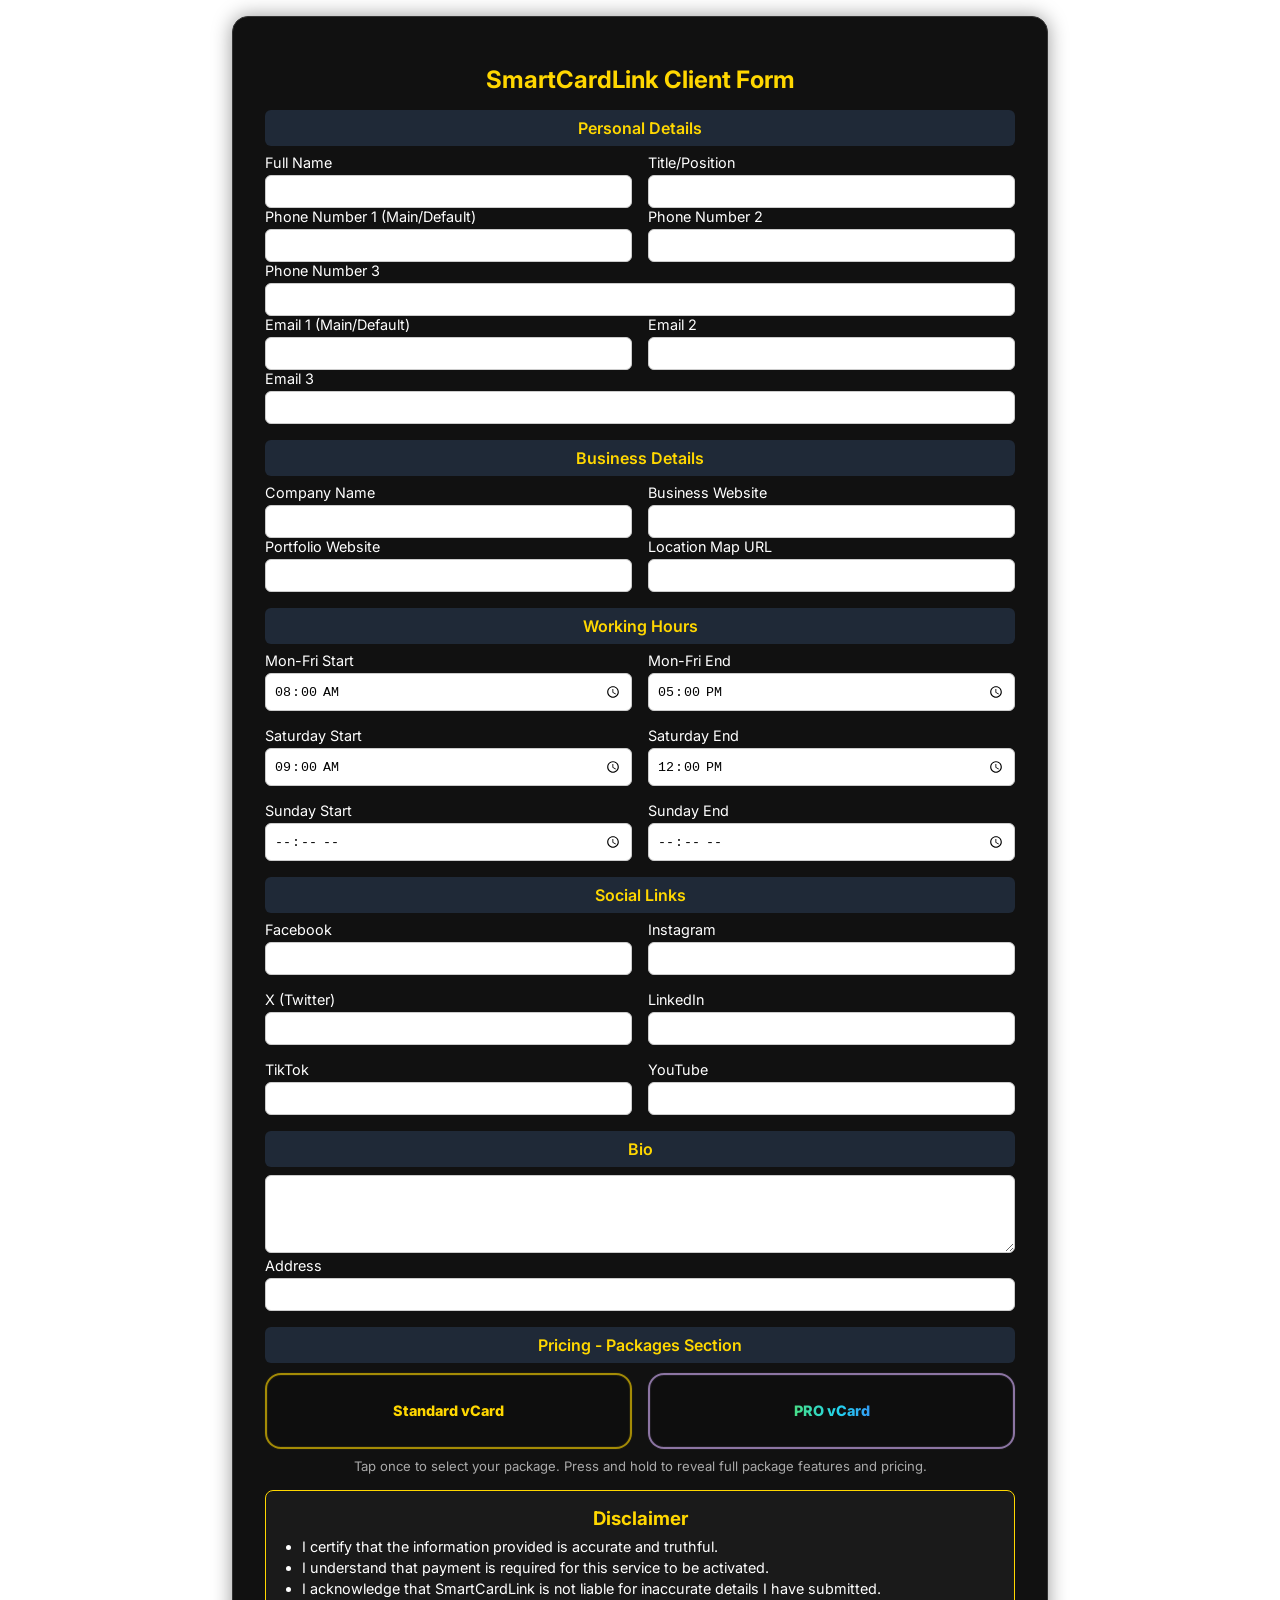
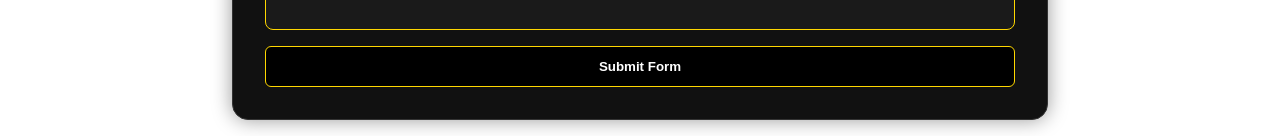
==== public/client-form.html @ e7d40e16 "Fix PRO theme modal structure in client form" ====
﻿<!DOCTYPE html>
<html lang="en">
<head>
<meta charset="UTF-8" />
<meta name="viewport" content="width=device-width, initial-scale=1.0"/>
<meta http-equiv="Cache-Control" content="no-cache, no-store, must-revalidate" />
<meta http-equiv="Pragma" content="no-cache" />
<meta http-equiv="Expires" content="0" />
<title>SmartCardLink Client Form</title>
<link href="https://fonts.googleapis.com/css2?family=Inter:wght@400;600;700;800&display=swap" rel="stylesheet">
<style>
  body {
    font-family: 'Inter', sans-serif;
    display: flex;
    justify-content: center;
    align-items: center;
    min-height: 100vh;
    margin: 0;
    padding: 1rem;
    background: none;
    position: relative;
    color: white;
  }

  #bg-video {
    position: fixed;
    right: 0;
    bottom: 0;
    min-width: 100%;
    min-height: 100%;
    z-index: -100;
    filter: brightness(0.4) saturate(1.2);
    object-fit: cover;
  }

  .form-card {
    background-color: #111;
    border-radius: 1rem;
    padding: 2rem;
    width: 100%;
    max-width: 750px;
    border: 1px solid #333;
    box-shadow: 0 0 20px rgba(0,0,0,0.4);
    overflow-y: auto;
    transition: filter 0.28s ease, transform 0.28s ease, opacity 0.28s ease;
    position: relative;
    z-index: 1;
  }

body.overlay-active .form-card {
  pointer-events: none;
  user-select: none;
  filter: blur(4px) brightness(0.7);
  transform: scale(0.985);
}

  .theme-popup-backdrop {
    position: fixed;
    inset: 0;
    background: rgba(0, 0, 0, 0.55);
    backdrop-filter: blur(3px);
    -webkit-backdrop-filter: blur(3px);
    z-index: 10000;
    display: none;
    align-items: center;
    justify-content: center;
    padding: 1rem;
  }

  .theme-popup-backdrop.show {
    display: flex;
  }

body.theme-popup-open {
  overflow: hidden;
}

.theme-selection-status {
  margin-top: 1rem;
  border: 1px solid rgba(216,180,254,0.28);
  background: linear-gradient(135deg, rgba(216,180,254,0.10), rgba(17,17,17,0.96));
  border-radius: 1rem;
  padding: 0.95rem 1rem;
  box-shadow:
    inset 0 0 0 1px rgba(255,255,255,0.02),
    0 12px 28px rgba(0,0,0,0.18);
}

.theme-selection-status[hidden] {
  display: none !important;
}

.theme-selection-status-label {
  font-size: 0.78rem;
  font-weight: 800;
  letter-spacing: 0.06em;
  text-transform: uppercase;
  color: rgba(216,180,254,0.92);
  margin-bottom: 0.4rem;
}

.theme-selection-status-value {
  display: flex;
  align-items: center;
  gap: 0.75rem;
  color: #fff;
  font-weight: 700;
  line-height: 1.4;
}

.theme-selection-status-swatch {
  width: 18px;
  height: 18px;
  border-radius: 999px;
  border: 1px solid rgba(255,255,255,0.22);
  box-shadow: 0 0 0 3px rgba(255,255,255,0.03);
  flex: 0 0 18px;
  background: #FFD700;
}

.theme-selection-edit-btn {
  margin-top: 0.8rem;
  width: 100%;
  border-radius: 999px;
  border: 1px solid rgba(216,180,254,0.24);
  background: rgba(255,255,255,0.05);
  color: #fff;
  font-weight: 800;
}

  h1.title {
    color: #FFD700;
    text-align: center;
    font-size: 1.5rem;
    font-weight: 700;
    margin-bottom: 1rem;
  }

  button {
    transition: background-color 0.3s, color 0.3s, transform 0.2s ease;
    font-weight: 600;
    padding: 0.75rem;
    border-radius: 0.375rem;
    cursor: pointer;
    background-color: black;
    color: white;
    border: 1px solid #FFD700;
    width: 100%;
    margin-top: 1rem;
  }

  button:hover {
    background-color: #FFD700;
    color: black;
  }

  button:disabled {
    opacity: 0.78;
    cursor: not-allowed;
  }

  .section-header {
    background-color: #1f2937;
    color: #FFD700;
    padding: 0.5rem;
    text-align: center;
    border-radius: 0.375rem;
    margin-top: 1rem;
    margin-bottom: 0.5rem;
    font-weight: 600;
  }

  label {
    color: white;
    font-size: 0.9rem;
    margin-bottom: 0.25rem;
    display: block;
  }

  input, textarea {
    width: 100%;
    padding: 0.5rem;
    border-radius: 0.375rem;
    border: 1px solid #ccc;
    resize: vertical;
    box-sizing: border-box;
    background-color: white;
    color: black;
  }

  .grid-2col {
    display: grid;
    grid-template-columns: 1fr 1fr;
    gap: 1rem;
  }

  .payment-info, .disclaimer {
    margin-top: 1rem;
    padding: 1rem;
    border: 1px solid #FFD700;
    border-radius: 0.5rem;
    background-color: #1a1a1a;
    text-align: center;
  }

  .payment-info p {
    margin: 0.25rem 0;
    color: #f0f0f0;
    font-size: 0.9rem;
  }

  .disclaimer h3 {
    margin: 0;
    color: #FFD700;
  }

  .disclaimer ul {
    list-style-type: disc;
    padding-left: 20px;
    text-align: left;
    margin-top: 0.5rem;
  }

  .disclaimer li {
    margin-bottom: 0.25rem;
    font-size: 0.9rem;
  }
  .pricing-grid {
    display: grid;
    grid-template-columns: 1fr 1fr;
    gap: 1rem;
    margin-top: 0.65rem;
  }

.pricing-option {
    position: relative;
    border-radius: 1rem;
    border: 2px solid rgba(255,255,255,0.22);
    background: rgba(15,15,15,0.84);
    padding: 0.62rem 0.9rem;
    cursor: pointer;
    user-select: none;
    -webkit-user-select: none;
    -moz-user-select: none;
    -ms-user-select: none;
    -webkit-touch-callout: none;
    -webkit-tap-highlight-color: transparent;
    overflow: hidden;
    min-height: 52px;
    transition:
      border-color 0.28s ease,
      background 0.28s ease,
      transform 0.22s ease,
      box-shadow 0.35s ease;
    display: flex;
    flex-direction: column;
    justify-content: center;
    isolation: isolate;
    touch-action: manipulation;
}

.pricing-option,
.pricing-option * {
    user-select: none;
    -webkit-user-select: none;
    -webkit-touch-callout: none;
}

  .pricing-option:hover {
    transform: translateY(-1px);
  }

  .pricing-option.standard-option {
    border-color: rgba(255,215,0,0.62);
    box-shadow:
      inset 0 0 0 1px rgba(255,215,0,0.08),
      0 0 0 1px rgba(255,215,0,0.04);
  }

  .pricing-option.pro-option {
    border-color: rgba(216,180,254,0.62);
    box-shadow:
      inset 0 0 0 1px rgba(216,180,254,0.08),
      0 0 0 1px rgba(216,180,254,0.04);
  }

  .pricing-option::before {
    content: "";
    position: absolute;
    inset: -1px;
    border-radius: inherit;
    pointer-events: none;
    z-index: 1;
    opacity: 0.9;
    transform: scale(1);
  }

  .pricing-option.standard-option::before {
    box-shadow:
      0 0 0 1px rgba(255,215,0,0.18),
      0 0 8px rgba(255,215,0,0.10),
      0 0 16px rgba(255,215,0,0.05);
    animation: borderBreathGold 3.6s ease-in-out infinite;
  }

  .pricing-option.pro-option::before {
    box-shadow:
      0 0 0 1px rgba(216,180,254,0.18),
      0 0 8px rgba(216,180,254,0.10),
      0 0 16px rgba(216,180,254,0.05);
    animation: borderBreathPurple 3.6s ease-in-out infinite;
  }

  .pricing-option::after {
    content: none;
  }

  .pricing-option.selected {
    background: rgba(255,215,0,0.08);
  }

  .pricing-option.selected.standard-option {
    border-color: #FFD700;
    box-shadow:
      inset 0 0 0 1px rgba(255,215,0,0.12),
      0 0 0 1px rgba(255,215,0,0.12);
  }

  .pricing-option.selected.standard-option::before {
    box-shadow:
      0 0 0 1px rgba(255,215,0,0.30),
      0 0 12px rgba(255,215,0,0.16),
      0 0 22px rgba(255,215,0,0.10);
    animation: borderBreathGoldSelected 3s ease-in-out infinite;
  }

  .pricing-option.selected.pro-option {
    border-color: #d8b4fe;
    background: rgba(192,132,252,0.08);
    box-shadow:
      inset 0 0 0 1px rgba(216,180,254,0.12),
      0 0 0 1px rgba(216,180,254,0.12);
  }

  .pricing-option.selected.pro-option::before {
    box-shadow:
      0 0 0 1px rgba(216,180,254,0.30),
      0 0 12px rgba(216,180,254,0.16),
      0 0 22px rgba(216,180,254,0.10);
    animation: borderBreathPurpleSelected 3s ease-in-out infinite;
  }

  .pricing-option.selected::after {
    content: "Selected";
    position: absolute;
    top: 7px;
    right: 12px;
    font-size: 0.64rem;
    font-weight: 800;
    letter-spacing: 0.05em;
    text-transform: uppercase;
    color: #FFD700;
    background: none;
    box-shadow: none;
    transform: none;
    animation: none;
    transition: none;
    z-index: 3;
    pointer-events: none;
  }

  .pricing-option.selected.pro-option::after {
    content: "Selected";
    position: absolute;
    top: 7px;
    right: 12px;
    font-size: 0.64rem;
    font-weight: 800;
    letter-spacing: 0.05em;
    text-transform: uppercase;
    color: #d8b4fe;
    background: none;
    box-shadow: none;
    transform: none;
    animation: none;
    transition: none;
    z-index: 3;
    pointer-events: none;
  }

  .pricing-option-title {
    font-size: 0.9rem;
    font-weight: 800;
    text-align: center;
    line-height: 1.15;
    margin: 0;
    position: relative;
    z-index: 2;
  }

  .pricing-option.standard-option .pricing-option-title {
    color: #FFD700;
  }

  .pricing-option.pro-option .pricing-option-title {
    background: linear-gradient(
      90deg,
      #ff4d4d 0%,
      #ff8a00 12%,
      #ffd400 24%,
      #4ade80 38%,
      #22d3ee 52%,
      #3b82f6 66%,
      #8b5cf6 80%,
      #ec4899 100%
    );
    -webkit-background-clip: text;
    background-clip: text;
    color: transparent;
    position: relative;
    z-index: 2;
  }

.pricing-option.expanded {
  min-height: unset;
  height: auto;
}

.pricing-option-details {
  max-height: 0;
  overflow: hidden;
  opacity: 0;
  transition: max-height 0.28s ease, opacity 0.22s ease, margin-top 0.22s ease;
  margin-top: 0;
  text-align: left;
  position: relative;
  z-index: 2;
}

.pricing-option.expanded .pricing-option-details {
  max-height: 520px;
  opacity: 1;
  margin-top: 0.72rem;
}

  .pricing-option-details ul {
    margin: 0 0 0.72rem;
    padding-left: 1.1rem;
  }

  .pricing-option-details li {
    margin-bottom: 0.32rem;
    font-size: 0.84rem;
    color: rgba(255,255,255,0.92);
  }

  .pricing-price {
    display: inline-block;
    padding: 0.4rem 0.72rem;
    border-radius: 999px;
    border: 1px solid rgba(255,255,255,0.12);
    background: rgba(255,255,255,0.08);
    font-weight: 800;
    color: #FFD700;
    font-size: 0.86rem;
  }

  .pricing-note {
    margin-top: 0.55rem;
    font-size: 0.82rem;
    color: rgba(255,255,255,0.64);
    text-align: center;
  }

.theme-config-wrap {
    width: min(680px, calc(100vw - 2rem));
    max-height: min(82vh, 700px);
    overflow-y: auto;
    display: none;
    border: 1px solid rgba(216,180,254,0.32);
    background: #121212;
    border-radius: 1rem;
    padding: 1rem;
    box-shadow:
      0 22px 60px rgba(0,0,0,0.45),
      inset 0 0 0 1px rgba(255,255,255,0.03);
    position: relative;
    z-index: 10001;
}

.theme-config-wrap.show {
    display: block;
}

.theme-popup-actions {
    display: flex;
    justify-content: center;
    gap: 0.75rem;
    margin-top: 1rem;
    flex-wrap: wrap;
}

.theme-popup-btn {
    width: auto;
    min-width: 190px;
    margin-top: 0;
    padding: 0.82rem 1rem;
    border-radius: 999px;
    font-weight: 800;
}

.theme-popup-btn.secondary {
    background: rgba(255,255,255,0.08);
    color: #fff;
    border: 1px solid rgba(255,255,255,0.18);
}

.theme-popup-btn.confirm-ready {
    background: linear-gradient(135deg, #c084fc, #d8b4fe);
    color: #111;
    border: 1px solid rgba(255,255,255,0.18);
}

  .theme-config-title {
    margin: 0 0 0.3rem;
    font-size: 1rem;
    font-weight: 800;
    color: #d8b4fe;
    text-align: center;
  }

  .theme-config-subtext {
    margin: 0 0 0.9rem;
    font-size: 0.84rem;
    line-height: 1.5;
    color: rgba(255,255,255,0.74);
    text-align: center;
  }

  .theme-grid {
    display: grid;
    grid-template-columns: 1.15fr 0.85fr;
    gap: 1rem;
    align-items: end;
  }

  .theme-input-stack {
    display: grid;
    gap: 0.8rem;
  }

  .theme-field label {
    margin-bottom: 0.35rem;
    font-size: 0.86rem;
    font-weight: 600;
    color: #ffffff;
  }

  .theme-field select,
  .theme-field input[type="text"],
  .theme-field input[type="color"] {
    width: 100%;
    box-sizing: border-box;
  }

  .theme-field select,
  .theme-field input[type="text"] {
    background: #fff;
    color: #000;
    border: 1px solid #ccc;
    border-radius: 0.45rem;
    padding: 0.65rem 0.75rem;
    font-size: 0.95rem;
  }

  .theme-color-row {
    display: grid;
    grid-template-columns: 110px 1fr;
    gap: 0.8rem;
    align-items: end;
  }

  .theme-field input[type="color"] {
    height: 48px;
    padding: 0.2rem;
    border-radius: 0.55rem;
    border: 1px solid rgba(255,255,255,0.18);
    background: #111;
    cursor: pointer;
  }

  .theme-preview-card {
    border: 1px solid rgba(255,255,255,0.12);
    border-radius: 0.9rem;
    background: rgba(255,255,255,0.05);
    padding: 0.9rem;
    min-height: 100%;
  }

  .theme-preview-label {
    font-size: 0.8rem;
    font-weight: 700;
    letter-spacing: 0.04em;
    text-transform: uppercase;
    color: rgba(255,255,255,0.68);
    margin-bottom: 0.55rem;
  }

  .theme-preview-swatch {
    width: 100%;
    height: 78px;
    border-radius: 0.8rem;
    border: 1px solid rgba(255,255,255,0.18);
    box-shadow:
      inset 0 0 0 1px rgba(255,255,255,0.04),
      0 10px 18px rgba(0,0,0,0.16);
    background: #FFD700;
  }

  .theme-preview-name {
    margin-top: 0.7rem;
    font-size: 0.95rem;
    font-weight: 800;
    color: #fff;
  }

  .theme-preview-hex {
    margin-top: 0.18rem;
    font-size: 0.84rem;
    color: rgba(255,255,255,0.72);
    font-weight: 600;
    letter-spacing: 0.03em;
  }

@media (max-width: 768px) {
    .grid-2col,
    .pricing-grid,
    .theme-grid,
    .theme-color-row {
      grid-template-columns: 1fr;
    }

    .theme-config-wrap {
      width: min(680px, calc(100vw - 1rem));
      max-height: min(84vh, 680px);
      padding: 1rem 0.95rem 1.05rem;
    }

    .theme-preview-card {
      min-height: auto;
    }

    .theme-popup-actions {
      flex-direction: column;
      align-items: stretch;
    }

    .theme-popup-btn {
      width: 100%;
      min-width: 0;
    }
}

  .form-message {
    text-align: center;
    padding: 1rem;
    margin-top: 1rem;
    border-radius: 0.5rem;
    font-weight: bold;
    display: none;
  }

  .form-message.success {
    background-color: #d1e7dd;
    color: #0f5132;
    display: block;
  }

  .form-message.error {
    background-color: #f8d7da;
    color: #842029;
    display: block;
  }

  .form-message.info {
    background-color: #cff4fc;
    color: #055160;
    display: block;
  }

  .submission-overlay {
    position: fixed;
    inset: 0;
    display: none;
    align-items: center;
    justify-content: center;
    padding: 1.2rem;
    background: rgba(0,0,0,0.14);
    z-index: 99999;
    pointer-events: none;
  }

  .submission-overlay.show {
    display: flex;
  }

  .submission-status-card {
    width: 100%;
    max-width: 540px;
    border-radius: 1.2rem;
    padding: 1.35rem 1.2rem;
    color: white;
    text-align: center;
    border: 1px solid rgba(255,255,255,0.12);
    box-shadow: 0 18px 40px rgba(0,0,0,0.26);
    background: rgba(15,15,15,0.82);
    transition: opacity 0.5s ease, transform 0.5s ease, background 0.35s ease, border-color 0.35s ease;
    opacity: 0;
    transform: translateY(16px) scale(0.985);
    pointer-events: auto;
    backdrop-filter: blur(12px);
  }

  .submission-overlay.show .submission-status-card {
    opacity: 1;
    transform: translateY(0) scale(1);
  }

  .submission-status-card.slide-out-down {
    opacity: 0;
    transform: translateY(26px) scale(0.985);
  }

  .submission-status-card.slide-in-up {
    opacity: 0;
    transform: translateY(-26px) scale(0.985);
  }

  .submission-status-card.success-state {
    background: linear-gradient(135deg, rgba(16,185,129,0.22), rgba(10,25,19,0.92));
    border-color: rgba(52,211,153,0.34);
  }

  .submission-status-card.processing-state {
    background: linear-gradient(135deg, rgba(249,115,22,0.22), rgba(35,18,9,0.92));
    border-color: rgba(251,146,60,0.34);
  }

  .submission-status-card.choice-state {
    background: linear-gradient(135deg, rgba(255,215,0,0.14), rgba(15,15,15,0.92));
    border-color: rgba(255,215,0,0.30);
  }

  .submission-emoji {
    font-size: 2.7rem;
    line-height: 1;
    margin-bottom: 0.55rem;
  }

  .submission-title {
    font-size: 1.35rem;
    font-weight: 800;
    margin: 0 0 0.45rem;
    letter-spacing: -0.02em;
  }

  .submission-id {
    display: inline-block;
    margin: 0.3rem 0 0.7rem;
    padding: 0.5rem 0.85rem;
    border-radius: 999px;
    background: rgba(255,255,255,0.10);
    border: 1px solid rgba(255,255,255,0.12);
    font-size: 0.9rem;
    font-weight: 700;
    word-break: break-all;
  }

  .submission-text {
    margin: 0;
    font-size: 0.96rem;
    line-height: 1.55;
    color: rgba(255,255,255,0.92);
  }

  .submission-copy-guide {
    margin: 0.75rem 0 0;
    font-size: 0.9rem;
    line-height: 1.5;
    color: rgba(255,255,255,0.82);
  }

    .payment-summary-card {
    margin-top: 1rem;
    padding: 0.95rem 1rem;
    border-radius: 0.9rem;
    border: 1px solid rgba(255,255,255,0.12);
    background: rgba(255,255,255,0.06);
    text-align: left;
  }

  .payment-summary-row {
    display: flex;
    justify-content: space-between;
    align-items: center;
    gap: 1rem;
    padding: 0.42rem 0;
    border-bottom: 1px solid rgba(255,255,255,0.08);
  }

  .payment-summary-row:last-child {
    border-bottom: none;
  }

  .payment-summary-label {
    font-size: 0.9rem;
    color: rgba(255,255,255,0.72);
    font-weight: 600;
  }

  .payment-summary-value {
    font-size: 0.95rem;
    color: #fff;
    font-weight: 800;
    text-align: right;
    word-break: break-word;
  }

  .payment-summary-copy-btn {
    appearance: none;
    border: 1px solid rgba(255,215,0,0.30);
    background: linear-gradient(135deg, rgba(255,215,0,0.16), rgba(255,255,255,0.08));
    color: #ffffff;
    font-size: 0.95rem;
    font-weight: 800;
    text-align: center;
    border-radius: 999px;
    padding: 0.5rem 0.95rem;
    cursor: pointer;
    width: auto;
    min-width: 138px;
    margin: 0;
    line-height: 1.1;
    white-space: nowrap;
    transition:
      transform 0.16s ease,
      background 0.22s ease,
      border-color 0.22s ease,
      box-shadow 0.22s ease,
      color 0.22s ease;
    box-shadow:
      0 8px 18px rgba(0,0,0,0.18),
      inset 0 0 0 1px rgba(255,255,255,0.04);
  }

  .payment-summary-copy-btn:hover {
    background: rgba(255,255,255,0.15);
    border-color: rgba(255,255,255,0.24);
    color: #FFD700;
    transform: translateY(-1px);
  }

  .payment-summary-copy-btn:active {
    transform: translateY(1px) scale(0.985);
    background: #000;
    border-color: #000;
    color: #fff;
  }

  .payment-summary-copy-btn.amount-btn:hover {
    color: #FFD700;
  }

  .payment-summary-copy-btn.mpesa-btn:hover {
    color: #86efac;
  }

  .submission-spinner {
    width: 38px;
    height: 38px;
    margin: 0 auto 0.75rem;
    border-radius: 50%;
    border: 3px solid rgba(255,255,255,0.18);
    border-top-color: rgba(255,255,255,0.95);
    animation: submissionSpin 0.85s linear infinite;
  }

  .submission-actions {
    display: none;
    gap: 0.9rem;
    justify-content: center;
    margin-top: 1rem;
    flex-wrap: wrap;
  }

  .submission-actions.show {
    display: flex;
  }

    .copy-toast {
    display: none;
    margin-top: 0.85rem;
    padding: 0.78rem 0.95rem;
    border-radius: 0.85rem;
    text-align: center;
    font-size: 0.9rem;
    font-weight: 700;
    letter-spacing: 0.01em;
    border: 1px solid rgba(255,255,255,0.12);
    background: rgba(255,255,255,0.08);
    color: #ffffff;
    opacity: 0;
    transform: translateY(8px);
    transition: opacity 0.22s ease, transform 0.22s ease;
  }

  .copy-toast.show {
    display: block;
    opacity: 1;
    transform: translateY(0);
  }

  .copy-toast.success {
    background: linear-gradient(135deg, rgba(16,185,129,0.18), rgba(17,24,39,0.92));
    border-color: rgba(52,211,153,0.34);
    color: #ecfdf5;
  }

  .copy-toast.info {
    background: linear-gradient(135deg, rgba(59,130,246,0.18), rgba(17,24,39,0.92));
    border-color: rgba(96,165,250,0.34);
    color: #eff6ff;
  }

  .copy-toast.error {
    background: linear-gradient(135deg, rgba(239,68,68,0.18), rgba(17,24,39,0.92));
    border-color: rgba(248,113,113,0.34);
    color: #fef2f2;
  }

  .submission-action-btn {
    min-width: 180px;
    padding: 0.82rem 1rem;
    border-radius: 0.95rem;
    border: 1px solid rgba(255,255,255,0.14);
    background: rgba(255,255,255,0.08);
    color: white;
    font-weight: 700;
    cursor: pointer;
    transition:
      transform 0.14s ease,
      background 0.22s ease,
      border-color 0.22s ease,
      box-shadow 0.22s ease,
      color 0.22s ease;
    box-shadow:
      0 8px 18px rgba(0,0,0,0.18),
      inset 0 0 0 1px rgba(255,255,255,0.03);
    display: inline-flex;
    align-items: center;
    justify-content: center;
  }

  .submission-action-btn:hover {
    transform: translateY(-1px);
    background: rgba(255,255,255,0.14);
    box-shadow:
      0 12px 22px rgba(0,0,0,0.22),
      inset 0 0 0 1px rgba(255,255,255,0.05);
  }

  .submission-action-btn:active {
    transform: translateY(2px) scale(0.985);
    box-shadow:
      0 4px 10px rgba(0,0,0,0.16),
      inset 0 2px 6px rgba(0,0,0,0.22);
  }

  .submission-action-btn.primary {
    border-color: rgba(255,215,0,0.34);
    color: #FFD700;
    background: rgba(255,215,0,0.08);
  }

  #payNowBtn.submission-action-btn {
    background: #16a34a;
    border-color: #16a34a;
    color: white;
    box-shadow:
      0 10px 20px rgba(22,163,74,0.22),
      inset 0 0 0 1px rgba(255,255,255,0.05);
  }

  #payNowBtn.submission-action-btn:hover {
    background: #22c55e;
    border-color: #22c55e;
    color: white;
  }

  #payNowBtn.submission-action-btn:active {
    transform: translateY(2px) scale(0.985);
    background: #15803d;
    border-color: #15803d;
  }


  #payLaterBtn.submission-action-btn {
    border-color: rgba(255,215,0,0.32);
    color: #FFD700;
    background: rgba(255,215,0,0.08);
  }

  #payLaterBtn.submission-action-btn:hover {
    background: rgba(255,215,0,0.18);
    color: #FFD700;
  }

  #payLaterBtn.submission-action-btn:active,
  #stayOnPageBtn.submission-action-btn:active,
  #visitWebsiteBtn.submission-action-btn:active {
    transform: translateY(2px) scale(0.985);
  }

  @keyframes submissionSpin {
    from { transform: rotate(0deg); }
    to { transform: rotate(360deg); }
  }
</style>
</head>
<body>
<video autoplay muted loop playsinline id="bg-video">
  <source src="https://res.cloudinary.com/dicvwaud3/video/upload/v1754439276/oyvgam7oizwizgwxaxge.mp4" type="video/mp4">
  Your browser does not support the video tag.
</video>

<div class="form-card">
  <h1 class="title">SmartCardLink Client Form</h1>

  <form id="clientForm" autocomplete="off">
    <div class="section-header">Personal Details</div>
    <div class="grid-2col">
      <div>
        <label for="fullName">Full Name</label>
        <input type="text" name="fullName" id="fullName" autocomplete="name" required />
      </div>
      <div>
        <label for="title">Title/Position</label>
        <input type="text" name="title" id="title" autocomplete="organization-title" />
      </div>
    </div>
    <div class="grid-2col">
      <div>
        <label for="phone1">Phone Number 1 (Main/Default)</label>
        <input type="tel" name="phone1" id="phone1" autocomplete="tel" required />
      </div>
      <div>
        <label for="phone2">Phone Number 2</label>
        <input type="tel" name="phone2" id="phone2" autocomplete="tel-alternate" />
      </div>
    </div>
    <div>
      <label for="phone3">Phone Number 3</label>
      <input type="tel" name="phone3" id="phone3" autocomplete="tel-extension" />
    </div>
    <div class="grid-2col">
      <div>
        <label for="email1">Email 1 (Main/Default)</label>
        <input type="email" name="email1" id="email1" autocomplete="email" required />
      </div>
      <div>
        <label for="email2">Email 2</label>
        <input type="email" name="email2" id="email2" autocomplete="new-email2" />
      </div>
    </div>
    <div>
      <label for="email3">Email 3</label>
      <input type="email" name="email3" id="email3" autocomplete="new-email3" />
    </div>

    <div class="section-header">Business Details</div>
    <div class="grid-2col">
      <div>
        <label for="company">Company Name</label>
        <input type="text" name="company" id="company" autocomplete="organization" required />
      </div>
      <div>
        <label for="businessWebsite">Business Website</label>
        <input type="url" name="businessWebsite" id="businessWebsite" autocomplete="url" />
      </div>
    </div>
    <div class="grid-2col">
      <div>
        <label for="portfolioWebsite">Portfolio Website</label>
        <input type="url" name="portfolioWebsite" id="portfolioWebsite" autocomplete="url" />
      </div>
      <div>
        <label for="locationMap">Location Map URL</label>
        <input type="url" name="locationMap" id="locationMap" autocomplete="url" />
      </div>
    </div>

    <div class="section-header">Working Hours</div>
    <div class="grid-2col">
      <div><label for="monFriStart">Mon-Fri Start</label><input type="time" name="monFriStart" id="monFriStart" value="08:00" /></div>
      <div><label for="monFriEnd">Mon-Fri End</label><input type="time" name="monFriEnd" id="monFriEnd" value="17:00" /></div>
      <div><label for="satStart">Saturday Start</label><input type="time" name="satStart" id="satStart" value="09:00" /></div>
      <div><label for="satEnd">Saturday End</label><input type="time" name="satEnd" id="satEnd" value="12:00" /></div>
      <div><label for="sunStart">Sunday Start</label><input type="time" name="sunStart" id="sunStart" disabled /></div>
      <div><label for="sunEnd">Sunday End</label><input type="time" name="sunEnd" id="sunEnd" disabled /></div>
    </div>

    <div class="section-header">Social Links</div>
    <div class="grid-2col">
      <div><label for="facebook">Facebook</label><input type="url" name="facebook" id="facebook" autocomplete="off" /></div>
      <div><label for="instagram">Instagram</label><input type="url" name="instagram" id="instagram" autocomplete="off" /></div>
      <div><label for="twitter">X (Twitter)</label><input type="url" name="twitter" id="twitter" autocomplete="off" /></div>
      <div><label for="linkedin">LinkedIn</label><input type="url" name="linkedin" id="linkedin" autocomplete="off" /></div>
      <div><label for="tiktok">TikTok</label><input type="url" name="tiktok" id="tiktok" autocomplete="off" /></div>
      <div><label for="youtube">YouTube</label><input type="url" name="youtube" id="youtube" autocomplete="off" /></div>
    </div>

    <div class="section-header">Bio</div>
    <textarea name="bio" id="bio" rows="4" autocomplete="off"></textarea>

    <div>
      <label for="address">Address</label>
      <input type="text" name="address" id="address" autocomplete="street-address" />
    </div>

    <input type="hidden" name="packageType" id="packageType" value="" />

    <div class="section-header">Pricing - Packages Section</div>
<div class="pricing-grid" id="pricingGrid">
  <div class="pricing-option standard-option" data-package="standard" tabindex="0">
    <div class="pricing-option-title">Standard vCard</div>
    <div class="pricing-option-details">
      <ul>
        <li>Smart digital business profile</li>
        <li>QR + NFC instant tap or scan access</li>
        <li>Live shareable vCard link</li>
        <li>Call, WhatsApp, email and save-contact actions</li>
        <li>Business details, bio and social links</li>
        <li>Working hours and Google Maps direction support</li>
        <li>Default premium gold theme</li>
        <li>Easy future upgrade to PRO</li>
      </ul>
      <span class="pricing-price">Ksh 1,500</span>
    </div>
  </div>

  <div class="pricing-option pro-option" data-package="pro" tabindex="0">
    <div class="pricing-option-title">PRO vCard</div>
    <div class="pricing-option-details">
      <ul>
        <li>Everything in Standard</li>
        <li>Custom preferred theme color</li>
        <li>Professional Resume / CV section</li>
        <li>Secure 4-digit resume password access</li>
        <li>Resume view and download control</li>
        <li>Profile analytics access</li>
        <li>Contact reminder feature</li>
        <li>Stronger premium presentation for employers and clients</li>
        <li>Higher professional credibility and conversion value</li>
      </ul>
      <span class="pricing-price">Ksh 2,500</span>
    </div>
  </div>
</div>
    <div class="pricing-note">Tap once to select your package. Press and hold to reveal full package features and pricing.</div>

    <input type="hidden" name="themeColor" id="themeColor" value="" />

    <div class="theme-selection-status" id="themeSelectionStatus" hidden>
      <div class="theme-selection-status-label">PRO Theme Selected</div>
      <div class="theme-selection-status-value">
        <span class="theme-selection-status-swatch" id="themeSelectionStatusSwatch"></span>
        <span id="themeSelectionStatusText">Royal Gold — #FFD700</span>
      </div>
      <button type="button" class="theme-selection-edit-btn" id="editThemeBtn">Edit Theme</button>
    </div>

    <div class="theme-popup-backdrop" id="themePopupBackdrop" aria-hidden="true">
      <div class="theme-config-wrap" id="themeConfigWrap" role="dialog" aria-modal="true" aria-hidden="true">
        <h3 class="theme-config-title">PRO Theme Personalization</h3>
        <p class="theme-config-subtext">
          PRO clients can choose a luxury preset or set a custom brand color. Your selected theme color will be used as your vCard highlight color.
        </p>

        <div class="theme-grid">
          <div class="theme-input-stack">
            <div class="theme-field">
              <label for="themePreset">Luxury Theme Preset</label>
              <select id="themePreset" autocomplete="off">
                <option value="">Select a luxury theme</option>
                <option value="#FFD700">Royal Gold — #FFD700</option>
                <option value="#D4AF37">Champagne Gold — #D4AF37</option>
                <option value="#C5A46D">Desert Gold — #C5A46D</option>
                <option value="#B76E79">Rose Gold — #B76E79</option>
                <option value="#C08081">Blush Copper — #C08081</option>
                <option value="#CD7F32">Burnished Bronze — #CD7F32</option>
                <option value="#8B4513">Saddle Bronze — #8B4513</option>
                <option value="#7E4830">Espresso Copper — #7E4830</option>
                <option value="#50C878">Emerald Green — #50C878</option>
                <option value="#0F8B8D">Deep Teal Luxe — #0F8B8D</option>
                <option value="#0047AB">Royal Blue — #0047AB</option>
                <option value="#1338BE">Imperial Blue — #1338BE</option>
                <option value="#1E3A8A">Midnight Sapphire — #1E3A8A</option>
                <option value="#4B0082">Royal Indigo — #4B0082</option>
                <option value="#6A0DAD">Majestic Purple — #6A0DAD</option>
                <option value="#800020">Burgundy Velvet — #800020</option>
                <option value="#8B0000">Crimson Elite — #8B0000</option>
                <option value="#36454F">Charcoal Titanium — #36454F</option>
                <option value="#2F4F4F">Graphite Slate — #2F4F4F</option>
                <option value="#111827">Obsidian Black — #111827</option>
              </select>
            </div>

            <div class="theme-color-row">
              <div class="theme-field">
                <label for="themePicker">Manual Color Picker</label>
                <input type="color" id="themePicker" value="#FFD700" />
              </div>

              <div class="theme-field">
                <label for="themeHex">Hex Input</label>
                <input
                  type="text"
                  id="themeHex"
                  value="#FFD700"
                  maxlength="7"
                  placeholder="#FFD700"
                  autocomplete="off"
                />
              </div>
            </div>
          </div>

          <div class="theme-preview-card">
            <div class="theme-preview-label">Live Preview</div>
            <div class="theme-preview-swatch" id="themePreviewSwatch"></div>
            <div class="theme-preview-name" id="themePreviewName">Royal Gold</div>
            <div class="theme-preview-hex" id="themePreviewHex">#FFD700</div>
          </div>
        </div>

        <div class="theme-popup-actions">
          <button type="button" id="themeConfirmBtn" class="theme-popup-btn">
            Select Theme Color
          </button>
          <button type="button" id="themeCloseBtn" class="theme-popup-btn secondary">
            Close
          </button>
        </div>
      </div>
    </div>

    <div class="disclaimer">
      <h3 style="color:#FFD700;">Disclaimer</h3>
      <ul>
        <li>I certify that the information provided is accurate and truthful.</li>
        <li>I understand that payment is required for this service to be activated.</li>
        <li>I acknowledge that SmartCardLink is not liable for inaccurate details I have submitted.</li>
      </ul>
    </div>

    <button type="submit">Submit Form</button>
  </form>

  <div class="form-message" id="formMessage"></div>
</div>

<div class="submission-overlay" id="submissionOverlay">
  <div class="submission-status-card success-state" id="submissionStatusCard">
    <div class="submission-emoji" id="submissionEmoji">😎👍</div>
    <h2 class="submission-title" id="submissionTitle">Details Successfully Submitted</h2>
<div class="submission-id" id="submissionRecordId">Submission ID: --</div>
<p class="submission-text" id="submissionText">Your information has been received successfully.</p>
<p class="submission-copy-guide" id="submissionCopyGuide">Tap the Amount or Mpesa Number below to copy payment details quickly.</p>

<div class="payment-summary-card" id="paymentSummaryCard">
  <div class="payment-summary-row">
    <span class="payment-summary-label">Package</span>
    <span class="payment-summary-value" id="paymentSummaryPackage">--</span>
  </div>
<div class="payment-summary-row">
  <span class="payment-summary-label">Amount</span>
  <button type="button" class="payment-summary-copy-btn amount-btn" id="paymentSummaryAmountBtn">--</button>
</div>
<div class="payment-summary-row">
  <span class="payment-summary-label">Mpesa Number</span>
  <button type="button" class="payment-summary-copy-btn mpesa-btn" id="paymentSummaryMpesaBtn">0702444552</button>
</div>
</div>

<div class="copy-toast" id="copyToast"></div>

<div class="submission-actions" id="submissionActions">
  <button type="button" class="submission-action-btn primary" id="applyAnotherBtn">Apply Another vCard</button>
  <button type="button" class="submission-action-btn primary" id="visitWebsiteBtn">Visit Website</button>
  <button type="button" class="submission-action-btn" id="exitPageBtn">Exit Page</button>
</div>
  </div>
</div>

<script>

const MAIN_API = "https://smartcardlink-api.onrender.com";
const form = document.getElementById("clientForm");
const formMessage = document.getElementById("formMessage");
const submissionOverlay = document.getElementById("submissionOverlay");
const submissionStatusCard = document.getElementById("submissionStatusCard");
const submissionEmoji = document.getElementById("submissionEmoji");
const submissionTitle = document.getElementById("submissionTitle");
const submissionRecordId = document.getElementById("submissionRecordId");
const submissionText = document.getElementById("submissionText");
const submissionCopyGuide = document.getElementById("submissionCopyGuide");
const submissionActions = document.getElementById("submissionActions");;
const copyToast = document.getElementById("copyToast");
const applyAnotherBtn = document.getElementById("applyAnotherBtn");
const visitWebsiteBtn = document.getElementById("visitWebsiteBtn");
const exitPageBtn = document.getElementById("exitPageBtn");

const packageTypeInput = document.getElementById("packageType");
const packageCards = document.querySelectorAll(".pricing-option");

const themeConfigWrap = document.getElementById("themeConfigWrap");
const themePreset = document.getElementById("themePreset");
const themePicker = document.getElementById("themePicker");
const themeHex = document.getElementById("themeHex");
const themeColorInput = document.getElementById("themeColor");
const themePreviewSwatch = document.getElementById("themePreviewSwatch");
const themePreviewName = document.getElementById("themePreviewName");
const themePreviewHex = document.getElementById("themePreviewHex");


const paymentSummaryPackage = document.getElementById("paymentSummaryPackage");
const paymentSummaryAmountBtn = document.getElementById("paymentSummaryAmountBtn");
const paymentSummaryMpesaBtn = document.getElementById("paymentSummaryMpesaBtn");

const paymentConfig = {
  mpesaNumber: "0702444552",
  prices: {
    standard: 1500,
    pro: 2500
  }
};

let apiWarmedUp = false;
let apiWarmupStarted = false;

async function warmUpApi() {
  if (apiWarmedUp || apiWarmupStarted) return;

  apiWarmupStarted = true;

  const controller = new AbortController();
  const timeoutId = setTimeout(() => controller.abort(), 6000);

  try {
    const response = await fetch(MAIN_API + "/health", {
      method: "GET",
      cache: "no-store",
      signal: controller.signal
    });

    if (response.ok) {
      apiWarmedUp = true;
    } else {
      apiWarmupStarted = false;
    }
  } catch (error) {
    apiWarmupStarted = false;
  } finally {
    clearTimeout(timeoutId);
  }
}

  let holdTimer = null;
  let suppressClick = false;

["sunStart","sunEnd"].forEach(id => {
  const el = document.getElementById(id);
  if (el) el.disabled = false;
});

warmUpApi();

window.addEventListener("load", () => {
  warmUpApi();
}, { once: true });

document.addEventListener("visibilitychange", () => {
  if (document.visibilityState === "visible") {
    warmUpApi();
  }
});

form.addEventListener("focusin", () => {
  warmUpApi();
}, { once: true });

form.addEventListener("pointerdown", () => {
  warmUpApi();
}, { once: true });

window.addEventListener("pageshow", () => {
  warmUpApi();
});

const luxuryThemes = [
  { name: "Royal Gold", hex: "#FFD700" },
  { name: "Champagne Gold", hex: "#D4AF37" },
  { name: "Desert Gold", hex: "#C5A46D" },
  { name: "Rose Gold", hex: "#B76E79" },
  { name: "Blush Copper", hex: "#C08081" },
  { name: "Burnished Bronze", hex: "#CD7F32" },
  { name: "Saddle Bronze", hex: "#8B4513" },
  { name: "Espresso Copper", hex: "#7E4830" },
  { name: "Emerald Green", hex: "#50C878" },
  { name: "Deep Teal Luxe", hex: "#0F8B8D" },
  { name: "Royal Blue", hex: "#0047AB" },
  { name: "Imperial Blue", hex: "#1338BE" },
  { name: "Midnight Sapphire", hex: "#1E3A8A" },
  { name: "Royal Indigo", hex: "#4B0082" },
  { name: "Majestic Purple", hex: "#6A0DAD" },
  { name: "Burgundy Velvet", hex: "#800020" },
  { name: "Crimson Elite", hex: "#8B0000" },
  { name: "Charcoal Titanium", hex: "#36454F" },
  { name: "Graphite Slate", hex: "#2F4F4F" },
  { name: "Obsidian Black", hex: "#111827" }
];

function normalizeHex(value) {
  const raw = String(value || "").trim().toUpperCase();
  if (!raw) return "";
  const withHash = raw.startsWith("#") ? raw : "#" + raw;
  return /^#[0-9A-F]{6}$/.test(withHash) ? withHash : "";
}

function findThemeNameByHex(hex) {
  const found = luxuryThemes.find(theme => theme.hex === hex);
  return found ? found.name : "Custom Theme";
}

function syncThemeUi(hexValue) {
  const hex = normalizeHex(hexValue) || "#FFD700";
  const matchedTheme = luxuryThemes.find(theme => theme.hex === hex);

  if (themePicker) themePicker.value = hex;
  if (themeHex) themeHex.value = hex;
  if (themeColorInput) themeColorInput.value = hex;
  if (themePreviewSwatch) themePreviewSwatch.style.background = hex;
  if (themePreviewHex) themePreviewHex.textContent = hex;
  if (themePreviewName) themePreviewName.textContent = matchedTheme ? matchedTheme.name : "Custom Theme";

  if (themePreset) {
    themePreset.value = matchedTheme ? hex : "";
  }
}

let pendingThemeColor = "#FFD700";
let confirmedThemeColor = "";

function updateThemeConfirmButton() {
  const themeConfirmBtn = document.getElementById("themeConfirmBtn");
  if (!themeConfirmBtn) return;

  const selected = normalizeHex(pendingThemeColor);
  const confirmed = normalizeHex(confirmedThemeColor);

  if (selected && confirmed && selected === confirmed) {
    themeConfirmBtn.textContent = "Theme Color Selected";
    themeConfirmBtn.classList.add("confirm-ready");
  } else if (selected) {
    themeConfirmBtn.textContent = "Theme Color Selected";
    themeConfirmBtn.classList.add("confirm-ready");
  } else {
    themeConfirmBtn.textContent = "Select Theme Color";
    themeConfirmBtn.classList.remove("confirm-ready");
  }
}

function openThemePopup() {
  const themePopupBackdrop = document.getElementById("themePopupBackdrop");
  if (!themePopupBackdrop || !themeConfigWrap) return;

  themePopupBackdrop.classList.add("show");
  themePopupBackdrop.setAttribute("aria-hidden", "false");
  themeConfigWrap.classList.add("show");
  themeConfigWrap.setAttribute("aria-hidden", "false");
  document.body.classList.add("overlay-active");
  updateThemeConfirmButton();
}

function closeThemePopup() {
  const themePopupBackdrop = document.getElementById("themePopupBackdrop");
  if (!themePopupBackdrop || !themeConfigWrap) return;

  themePopupBackdrop.classList.remove("show");
  themePopupBackdrop.setAttribute("aria-hidden", "true");
  themeConfigWrap.classList.remove("show");
  themeConfigWrap.setAttribute("aria-hidden", "true");
  document.body.classList.remove("overlay-active");
}

function showOrHideThemeConfig(packageType) {
  const isPro = String(packageType || "").trim().toLowerCase() === "pro";

  if (!isPro) {
    closeThemePopup();
    confirmedThemeColor = "";
    pendingThemeColor = "#FFD700";
    if (themeColorInput) themeColorInput.value = "";
    syncThemeUi("#FFD700");
    updateThemeConfirmButton();
    return;
  }

  const currentHex =
    normalizeHex(themeColorInput?.value) ||
    normalizeHex(themeHex?.value) ||
    "#FFD700";

  pendingThemeColor = currentHex;
  syncThemeUi(currentHex);
  updateThemeConfirmButton();

  requestAnimationFrame(() => {
    openThemePopup();
  });
}

let copyToastTimer = null;

function showCopyToast(message, type = "success") {
  if (!copyToast) return;

  clearTimeout(copyToastTimer);

  copyToast.textContent = message;
  copyToast.className = "copy-toast " + type;
  copyToast.style.display = "block";

  requestAnimationFrame(() => {
    copyToast.classList.add("show");
  });

  copyToastTimer = setTimeout(() => {
    copyToast.classList.remove("show");
    setTimeout(() => {
      copyToast.style.display = "none";
    }, 220);
  }, 1800);
}

function showMessage(message, type) {
  const cleanMessage = String(message || "");
  formMessage.innerHTML = cleanMessage;
  formMessage.className = "form-message " + type;
  formMessage.style.display = "block";

  if (type === "success" || type === "info" || type === "error") {
    setTimeout(() => {
      formMessage.style.display = "none";
    }, 2200);
  }
}

function clearPackageVisualState() {
  packageCards.forEach(card => {
    card.classList.remove("selected");
    card.classList.remove("expanded");
  });
  packageTypeInput.value = "";
  updatePaymentSummary("");
  showOrHideThemeConfig("");
}

  function clearExpandedOnly() {
    packageCards.forEach(card => {
      card.classList.remove("expanded");
    });
  }

function selectPackage(card) {
  packageCards.forEach(item => item.classList.remove("selected"));
  card.classList.add("selected");
  packageTypeInput.value = card.dataset.package || "";
  updatePaymentSummary(packageTypeInput.value);
  showOrHideThemeConfig(packageTypeInput.value);
}

function expandCard(card) {
  clearExpandedOnly();
  card.classList.add("expanded");
}

function collapseCard(card) {
  card.classList.remove("expanded");
}

function bindPackageInteractions(card) {
  const blockNativeLongPress = (event) => {
    event.preventDefault();
    event.stopPropagation();
    return false;
  };

  const startHold = () => {
    clearTimeout(holdTimer);
    suppressClick = false;

    holdTimer = setTimeout(() => {
      expandCard(card);
      suppressClick = true;
    }, 260);
  };

  const endHold = () => {
    clearTimeout(holdTimer);
    window.setTimeout(() => collapseCard(card), 120);
  };

  card.addEventListener("contextmenu", blockNativeLongPress);
  card.addEventListener("selectstart", blockNativeLongPress);
  card.addEventListener("dragstart", blockNativeLongPress);

  card.addEventListener("mousedown", startHold);
  card.addEventListener("touchstart", startHold, { passive: true });

  card.addEventListener("mouseup", endHold);
  card.addEventListener("mouseleave", endHold);
  card.addEventListener("touchend", endHold);
  card.addEventListener("touchcancel", endHold);

  card.addEventListener("click", (event) => {
    if (suppressClick) {
      event.preventDefault();
      event.stopPropagation();
      suppressClick = false;
      return;
    }
    selectPackage(card);
  });

  card.addEventListener("keydown", (event) => {
    if (event.key === "Enter" || event.key === " ") {
      event.preventDefault();
      selectPackage(card);
    }

    if (event.key === "Escape") {
      collapseCard(card);
    }
  });
}

packageCards.forEach(bindPackageInteractions);

const themePopupBackdrop = document.getElementById("themePopupBackdrop");
const themeConfirmBtn = document.getElementById("themeConfirmBtn");
const themeCloseBtn = document.getElementById("themeCloseBtn");

if (themeConfirmBtn) {
  themeConfirmBtn.addEventListener("click", () => {
    const finalHex = normalizeHex(pendingThemeColor) || "#FFD700";

    confirmedThemeColor = finalHex;

    if (themeColorInput) themeColorInput.value = finalHex;
    if (themeHex) themeHex.value = finalHex;

    syncThemeUi(finalHex);
    updateThemeConfirmButton();

    setTimeout(() => {
      closeThemePopup();
    }, 60);
  });
}

if (themeCloseBtn) {
  themeCloseBtn.addEventListener("click", () => {
    const revertHex =
      normalizeHex(confirmedThemeColor) ||
      normalizeHex(themeColorInput?.value) ||
      "#FFD700";

    pendingThemeColor = revertHex;
    syncThemeUi(revertHex);
    updateThemeConfirmButton();

    setTimeout(() => {
      closeThemePopup();
    }, 60);
  });
}

if (themePopupBackdrop) {
  themePopupBackdrop.addEventListener("click", (event) => {
    if (event.target !== themePopupBackdrop) return;

    const revertHex =
      normalizeHex(confirmedThemeColor) ||
      normalizeHex(themeColorInput?.value) ||
      "#FFD700";

    pendingThemeColor = revertHex;
    syncThemeUi(revertHex);
    updateThemeConfirmButton();

    setTimeout(() => {
      closeThemePopup();
    }, 60);
  });
}

document.addEventListener("keydown", (event) => {
  if (event.key !== "Escape") return;
  if (!themeConfigWrap || !themeConfigWrap.classList.contains("show")) return;

  const revertHex = normalizeHex(confirmedThemeColor) || normalizeHex(themeColorInput?.value) || "#FFD700";
  pendingThemeColor = revertHex;
  syncThemeUi(revertHex);
  updateThemeConfirmButton();
  closeThemePopup();
});

if (themePreset) {
  themePreset.addEventListener("change", () => {
    const selectedHex = normalizeHex(themePreset.value);
    if (!selectedHex) return;
    pendingThemeColor = selectedHex;
    syncThemeUi(selectedHex);
    updateThemeConfirmButton();
  });
}

if (themePicker) {
  themePicker.addEventListener("input", () => {
    const hex = normalizeHex(themePicker.value) || "#FFD700";
    pendingThemeColor = hex;
    syncThemeUi(hex);
    updateThemeConfirmButton();
  });
}

if (themeHex) {
  themeHex.addEventListener("input", () => {
    const cleaned = String(themeHex.value || "").replace(/[^#0-9a-fA-F]/g, "").toUpperCase();
    themeHex.value = cleaned.startsWith("#") ? cleaned.slice(0, 7) : cleaned.slice(0, 6);
  });

  themeHex.addEventListener("blur", () => {
    const validHex = normalizeHex(themeHex.value) || "#FFD700";
    pendingThemeColor = validHex;
    syncThemeUi(validHex);
    updateThemeConfirmButton();
  });
}

syncThemeUi("#FFD700");
showOrHideThemeConfig("");
bindSummaryCopyActions();

function getPackageAmount(packageType) {
  const key = String(packageType || "").trim().toLowerCase();
  return paymentConfig.prices[key] || 0;
}
function getPackageLabel(packageType) {
  const key = String(packageType || "").trim().toLowerCase();
  if (key === "pro") return "PRO vCard";
  if (key === "standard") return "Standard vCard";
  return "--";
}

function updatePaymentSummary(packageType) {
  const amount = getPackageAmount(packageType);
  const packageLabel = getPackageLabel(packageType);

  if (paymentSummaryPackage) {
    paymentSummaryPackage.textContent = packageLabel;
  }

  if (paymentSummaryAmountBtn) {
    paymentSummaryAmountBtn.textContent = amount ? "Ksh " + amount.toLocaleString() : "--";
    paymentSummaryAmountBtn.dataset.copyValue = amount ? String(amount) : "";
  }

  if (paymentSummaryMpesaBtn) {
    paymentSummaryMpesaBtn.textContent = paymentConfig.mpesaNumber;
    paymentSummaryMpesaBtn.dataset.copyValue = paymentConfig.mpesaNumber;
  }
}

function buildMpesaUssdLink(packageType) {
  const amount = getPackageAmount(packageType);
  if (!amount) return "";
  return "tel:*334*1*" + paymentConfig.mpesaNumber + "*" + amount + "%23";
}

function bindSummaryCopyActions() {
  if (paymentSummaryAmountBtn) {
    const showAmountHint = () => {
      if (paymentSummaryAmountBtn.dataset.copyValue) {
        showCopyToast("Tap to Copy Amount", "info");
      }
    };

    paymentSummaryAmountBtn.addEventListener("mouseenter", showAmountHint);
    paymentSummaryAmountBtn.addEventListener("touchstart", showAmountHint, { passive: true });

    paymentSummaryAmountBtn.addEventListener("click", async () => {
      const amountToCopy = paymentSummaryAmountBtn.dataset.copyValue;

      if (!amountToCopy) {
        showCopyToast("No amount available yet.", "error");
        return;
      }

      try {
        await navigator.clipboard.writeText(amountToCopy);
        showCopyToast("Amount Copied", "success");
      } catch (error) {
        showCopyToast("Use this amount: Ksh " + Number(amountToCopy).toLocaleString(), "info");
      }
    });
  }

  if (paymentSummaryMpesaBtn) {
    const showMpesaHint = () => {
      showCopyToast("Tap to Copy Mpesa Number", "info");
    };

    paymentSummaryMpesaBtn.addEventListener("mouseenter", showMpesaHint);
    paymentSummaryMpesaBtn.addEventListener("touchstart", showMpesaHint, { passive: true });

    paymentSummaryMpesaBtn.addEventListener("click", async () => {
      const mpesaToCopy = paymentSummaryMpesaBtn.dataset.copyValue || paymentConfig.mpesaNumber;

      try {
        await navigator.clipboard.writeText(mpesaToCopy);
        showCopyToast("Mpesa Number Copied", "success");
      } catch (error) {
        showCopyToast("Use this Mpesa number: " + mpesaToCopy, "info");
      }
    });
  }
}

function transitionCardState(nextClass, emojiHtml, title, text, showId, recordIdValue) {
  submissionStatusCard.classList.add("slide-out-down");

  setTimeout(() => {
    submissionStatusCard.className = "submission-status-card " + nextClass + " slide-in-up";
    submissionEmoji.innerHTML = emojiHtml;
    submissionTitle.textContent = title;
    submissionText.textContent = text;

    if (showId) {
      submissionRecordId.textContent = "Submission ID: " + recordIdValue;
      submissionRecordId.style.display = "inline-block";
    } else {
      submissionRecordId.style.display = "none";
    }

    requestAnimationFrame(() => {
      submissionStatusCard.classList.remove("slide-in-up");
    });
  }, 420);
}

function showSuccessProcessingSequence(recordId, packageType, btn) {
  submissionOverlay.classList.add("show");
  document.body.classList.add("overlay-active");
  submissionActions.classList.add("show");

  submissionStatusCard.className = "submission-status-card success-state";
  submissionEmoji.textContent = "✅";
  submissionTitle.textContent = "Submission Successful";
  submissionRecordId.textContent = "Submission ID: " + recordId;
  submissionRecordId.style.display = "inline-block";
  submissionText.textContent = "Thank you for choosing SmartCardLink vCard services. Your vCard is being processed.";

  if (submissionCopyGuide) {
    submissionCopyGuide.textContent = "Tap the Amount or Mpesa Number below to copy the payment details directly, then paste when making payment.";
    submissionCopyGuide.style.display = "block";
  }

  updatePaymentSummary(packageType);

  btn.disabled = false;
  btn.textContent = "Submit Form";
}

if (applyAnotherBtn) {
  applyAnotherBtn.addEventListener("click", () => {
    submissionOverlay.classList.remove("show");
    submissionActions.classList.remove("show");
    formMessage.style.display = "none";
    document.body.classList.remove("overlay-active");
  
    if (copyToast) {
      copyToast.classList.remove("show");
      copyToast.style.display = "none";
    }
    
    form.reset();
    packageTypeInput.value = "";
    clearPackageVisualState();
    updatePaymentSummary("");
    syncThemeUi("#FFD700");
    showOrHideThemeConfig("");
    if (submissionCopyGuide) {
      submissionCopyGuide.textContent = "Tap the Amount or Mpesa Number below to copy payment details quickly.";
      submissionCopyGuide.style.display = "block";
    }
    document.getElementById("fullName")?.focus();
  });
}

if (visitWebsiteBtn) {
  visitWebsiteBtn.addEventListener("click", () => {
    window.open("https://smartcardlink-landing.onrender.com/", "_blank");
  });
}

if (exitPageBtn) {
  exitPageBtn.addEventListener("click", () => {
    window.location.href = "about:blank";
  });
}

  form.addEventListener("submit", async (e) => {
    e.preventDefault();

    if (!packageTypeInput.value) {
      showMessage("Please select either Standard vCard or PRO vCard before submitting.", "error");
      document.getElementById("pricingGrid")?.scrollIntoView({ behavior: "smooth", block: "center" });
      return;
    }

    const btn = form.querySelector("button[type=submit]");
    formMessage.style.display = "none";

btn.disabled = true;
btn.textContent = "Processing... Please wait";
formMessage.style.display = "none";

document.body.classList.add("overlay-active");
submissionOverlay.classList.add("show");
submissionActions.classList.remove("show");
submissionStatusCard.className = "submission-status-card processing-state";
submissionEmoji.innerHTML = '<div class="submission-spinner"></div>';
submissionTitle.textContent = "Sending Your Application";
submissionRecordId.style.display = "none";
submissionText.textContent = "Your details are being delivered securely. This may take a few seconds if the server is waking up.";
if (submissionCopyGuide) {
  submissionCopyGuide.style.display = "none";
}

    try {
      if (packageTypeInput.value === "pro") {
        const finalThemeColor = normalizeHex(themeColorInput?.value) || "#FFD700";
        themeColorInput.value = finalThemeColor;
      } else {
        themeColorInput.value = "";
      }

      const formData = new FormData(form);
      const payload = {
        fullName: formData.get("fullName"),
        title: formData.get("title"),
        company: formData.get("company"),
        phone1: formData.get("phone1"),
        phone2: formData.get("phone2"),
        phone3: formData.get("phone3"),
        email1: formData.get("email1"),
        email2: formData.get("email2"),
        email3: formData.get("email3"),
        businessWebsite: formData.get("businessWebsite"),
        portfolioWebsite: formData.get("portfolioWebsite"),
        locationMap: formData.get("locationMap"),
        bio: formData.get("bio"),
        address: formData.get("address"),
        packageType: formData.get("packageType"),
        themeColor: formData.get("themeColor"),
        socialLinks: {},
        workingHours: {}
      };

      ["facebook","instagram","twitter","linkedin","tiktok","youtube"].forEach(k => {
        const v = formData.get(k);
        if (v) payload.socialLinks[k] = v;
      });

      ["monFriStart","monFriEnd","satStart","satEnd","sunStart","sunEnd"].forEach(k => {
        const v = formData.get(k);
        if (v) payload.workingHours[k] = v;
      });

const submitController = new AbortController();
const submitTimeoutId = setTimeout(() => submitController.abort(), 20000);

const response = await fetch(MAIN_API + "/api/clients", {
  method: "POST",
  headers: { "Content-Type": "application/json" },
  cache: "no-store",
  body: JSON.stringify(payload),
  signal: submitController.signal
});

clearTimeout(submitTimeoutId);

let result = {};
try {
  result = await response.json();
} catch {
  result = {};
}

      if (!response.ok) {
        throw new Error(result.message || "Server rejected submission");
      }

const recordId = result.data?._id || result.data?.id || result.recordId || "Success";
const submittedPackageType = packageTypeInput.value;

showSuccessProcessingSequence(recordId, submittedPackageType, btn);

} catch (err) {
  submissionOverlay.classList.remove("show");
  document.body.classList.remove("overlay-active");

  const isTimeout = err.name === "AbortError";
  showMessage(
    isTimeout
      ? "The server took too long to respond. Please try again."
      : "Error: " + err.message,
    "error"
  );

  btn.disabled = false;
  btn.textContent = "Submit Form";
}

  });
</script>
</body>
</html>
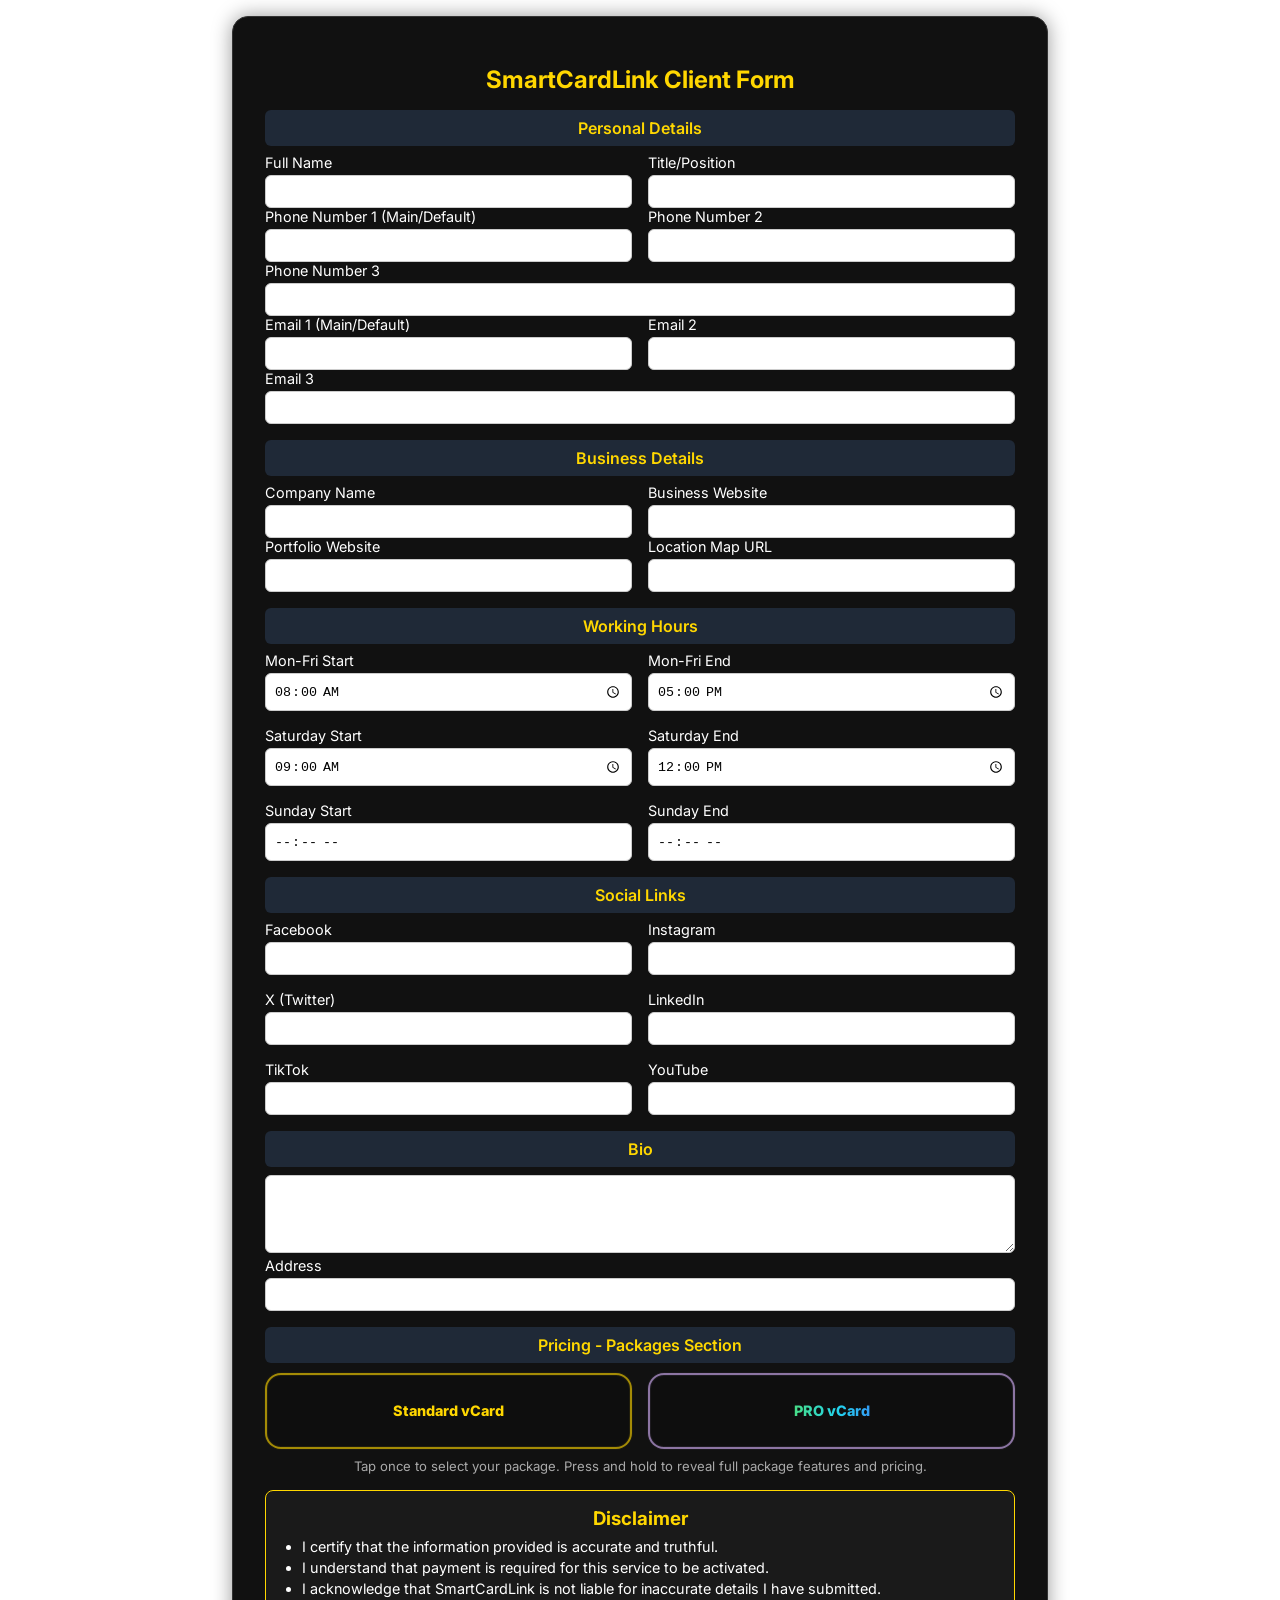
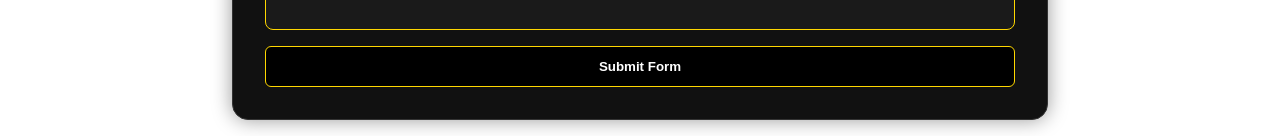
==== commit 71447594: "Fix theme save button state and desktop click behavior" ====
--- a/public/client-form.html
+++ b/public/client-form.html
@@ -47,29 +47,59 @@
     z-index: 1;
   }
 
+  .url-prefill-toast {
+  display: none;
+  margin-top: 0.9rem;
+  padding: 0.82rem 0.95rem;
+  border-radius: 0.9rem;
+  text-align: center;
+  font-size: 0.92rem;
+  font-weight: 700;
+  line-height: 1.45;
+  border: 1px solid rgba(216,180,254,0.30);
+  background: linear-gradient(135deg, rgba(192,132,252,0.16), rgba(17,24,39,0.94));
+  color: #f5ecff;
+  box-shadow: 0 10px 24px rgba(0,0,0,0.18);
+}
+
+.url-prefill-toast.show {
+  display: block;
+}
+
 body.overlay-active .form-card {
+  user-select: none;
+}
+
+body.overlay-active .form-card > *:not(.theme-popup-backdrop) {
   pointer-events: none;
-  user-select: none;
-  filter: blur(4px) brightness(0.7);
-  transform: scale(0.985);
-}
-
-  .theme-popup-backdrop {
+}
+
+body.overlay-active .theme-popup-backdrop,
+body.overlay-active .theme-config-wrap,
+body.overlay-active .theme-config-wrap * {
+  pointer-events: auto;
+}
+
+.theme-popup-backdrop {
     position: fixed;
     inset: 0;
-    background: rgba(0, 0, 0, 0.55);
-    backdrop-filter: blur(3px);
-    -webkit-backdrop-filter: blur(3px);
+    background: rgba(0, 0, 0, 0.72);
+    backdrop-filter: blur(5px);
+    -webkit-backdrop-filter: blur(5px);
     z-index: 10000;
     display: none;
     align-items: center;
     justify-content: center;
     padding: 1rem;
-  }
+}
 
   .theme-popup-backdrop.show {
     display: flex;
   }
+
+  .theme-popup-backdrop.show {
+    pointer-events: auto;
+}
 
 body.theme-popup-open {
   overflow: hidden;
@@ -478,14 +508,16 @@
     overflow-y: auto;
     display: none;
     border: 1px solid rgba(216,180,254,0.32);
-    background: #121212;
+    background: linear-gradient(180deg, rgba(18,18,18,0.98), rgba(10,10,10,0.98));
     border-radius: 1rem;
     padding: 1rem;
     box-shadow:
-      0 22px 60px rgba(0,0,0,0.45),
-      inset 0 0 0 1px rgba(255,255,255,0.03);
+      0 24px 70px rgba(0,0,0,0.55),
+      0 0 0 1px rgba(255,255,255,0.04) inset,
+      0 0 26px rgba(216,180,254,0.12);
     position: relative;
     z-index: 10001;
+    pointer-events: auto;
 }
 
 .theme-config-wrap.show {
@@ -507,8 +539,20 @@
     padding: 0.82rem 1rem;
     border-radius: 999px;
     font-weight: 800;
-}
-
+    transition: transform 0.12s ease, box-shadow 0.2s ease, background 0.2s ease, color 0.2s ease, border-color 0.2s ease;
+}
+
+.theme-popup-btn:active {
+    transform: scale(0.96);
+    box-shadow: 0 4px 10px rgba(0,0,0,0.3) inset;
+}
+
+.theme-popup-btn.saved-state {
+    background: linear-gradient(135deg, rgba(16,185,129,0.95), rgba(34,197,94,0.92));
+    color: #ffffff;
+    border: 1px solid rgba(134,239,172,0.65);
+    box-shadow: 0 10px 24px rgba(16,185,129,0.28);
+}
 .theme-popup-btn.secondary {
     background: rgba(255,255,255,0.08);
     color: #fff;
@@ -516,8 +560,8 @@
 }
 
 .theme-popup-btn.confirm-ready {
-    background: linear-gradient(135deg, #c084fc, #d8b4fe);
-    color: #111;
+    background: rgba(255,255,255,0.08);
+    color: #fff;
     border: 1px solid rgba(255,255,255,0.18);
 }
 
@@ -659,6 +703,12 @@
       width: 100%;
       min-width: 0;
     }
+.theme-popup-btn.saved-state {
+    background: linear-gradient(135deg, rgba(16,185,129,0.95), rgba(34,197,94,0.92));
+    color: #ffffff;
+    border: 1px solid rgba(134,239,172,0.65);
+    box-shadow: 0 10px 24px rgba(16,185,129,0.28);
+}
 }
 
   .form-message {
@@ -898,6 +948,12 @@
   }
 
     .copy-toast {
+    position: fixed;
+    top: 20px;
+    left: 50%;
+    transform: translateX(-50%);
+    z-index: 999999;
+
     display: none;
     margin-top: 0.85rem;
     padding: 0.78rem 0.95rem;
@@ -1168,6 +1224,8 @@
 </div>
     <div class="pricing-note">Tap once to select your package. Press and hold to reveal full package features and pricing.</div>
 
+    <div class="url-prefill-toast" id="urlPrefillToast"></div>
+
     <input type="hidden" name="themeColor" id="themeColor" value="" />
 
     <div class="theme-selection-status" id="themeSelectionStatus" hidden>
@@ -1245,7 +1303,7 @@
 
         <div class="theme-popup-actions">
           <button type="button" id="themeConfirmBtn" class="theme-popup-btn">
-            Select Theme Color
+            Save Theme Color
           </button>
           <button type="button" id="themeCloseBtn" class="theme-popup-btn secondary">
             Close
@@ -1271,7 +1329,7 @@
 
 <div class="submission-overlay" id="submissionOverlay">
   <div class="submission-status-card success-state" id="submissionStatusCard">
-    <div class="submission-emoji" id="submissionEmoji">😎👍</div>
+    <div class="submission-emoji" id="submissionEmoji">????</div>
     <h2 class="submission-title" id="submissionTitle">Details Successfully Submitted</h2>
 <div class="submission-id" id="submissionRecordId">Submission ID: --</div>
 <p class="submission-text" id="submissionText">Your information has been received successfully.</p>
@@ -1322,6 +1380,7 @@
 
 const packageTypeInput = document.getElementById("packageType");
 const packageCards = document.querySelectorAll(".pricing-option");
+const urlPrefillToast = document.getElementById("urlPrefillToast");
 
 const themeConfigWrap = document.getElementById("themeConfigWrap");
 const themePreset = document.getElementById("themePreset");
@@ -1466,16 +1525,12 @@
   if (!themeConfirmBtn) return;
 
   const selected = normalizeHex(pendingThemeColor);
-  const confirmed = normalizeHex(confirmedThemeColor);
-
-  if (selected && confirmed && selected === confirmed) {
-    themeConfirmBtn.textContent = "Theme Color Selected";
-    themeConfirmBtn.classList.add("confirm-ready");
-  } else if (selected) {
-    themeConfirmBtn.textContent = "Theme Color Selected";
+
+  if (selected) {
+    themeConfirmBtn.textContent = "Save Theme Color";
     themeConfirmBtn.classList.add("confirm-ready");
   } else {
-    themeConfirmBtn.textContent = "Select Theme Color";
+    themeConfirmBtn.textContent = "Save Theme Color";
     themeConfirmBtn.classList.remove("confirm-ready");
   }
 }
@@ -1563,6 +1618,45 @@
     setTimeout(() => {
       formMessage.style.display = "none";
     }, 2200);
+  }
+}
+
+let urlPrefillToastTimer = null;
+
+function showUrlPrefillToast(message) {
+  if (!urlPrefillToast) return;
+
+  clearTimeout(urlPrefillToastTimer);
+  urlPrefillToast.textContent = message;
+  urlPrefillToast.classList.add("show");
+
+  urlPrefillToastTimer = setTimeout(() => {
+    urlPrefillToast.classList.remove("show");
+  }, 2600);
+}
+
+function getPackageCardByType(packageType) {
+  const normalized = String(packageType || "").trim().toLowerCase();
+  return Array.from(packageCards).find(card => {
+    return String(card.dataset.package || "").trim().toLowerCase() === normalized;
+  });
+}
+
+function applyPrefilledPlanFromUrl() {
+  const params = new URLSearchParams(window.location.search);
+  const plan = String(params.get("plan") || "").trim().toLowerCase();
+
+  if (plan !== "standard" && plan !== "pro") return;
+
+  const matchedCard = getPackageCardByType(plan);
+  if (!matchedCard) return;
+
+  selectPackage(matchedCard);
+
+  if (plan === "pro") {
+    showUrlPrefillToast("PRO selected. Now choose your theme color to continue.");
+  } else {
+    showUrlPrefillToast("Standard vCard selected.");
   }
 }
 
@@ -1663,9 +1757,14 @@
 
 if (themeConfirmBtn) {
   themeConfirmBtn.addEventListener("click", () => {
+    if (themeConfirmBtn.dataset.busy === "true") return;
+    themeConfirmBtn.dataset.busy = "true";
+
     const finalHex = normalizeHex(pendingThemeColor) || "#FFD700";
+    const finalThemeName = findThemeNameByHex(finalHex);
 
     confirmedThemeColor = finalHex;
+    pendingThemeColor = finalHex;
 
     if (themeColorInput) themeColorInput.value = finalHex;
     if (themeHex) themeHex.value = finalHex;
@@ -1673,10 +1772,23 @@
     syncThemeUi(finalHex);
     updateThemeConfirmButton();
 
+    themeConfirmBtn.classList.remove("confirm-ready");
+    themeConfirmBtn.classList.add("saved-state");
+    themeConfirmBtn.textContent = "😊 Theme Color Saved";
+    themeConfirmBtn.disabled = true;
+
     setTimeout(() => {
       closeThemePopup();
-    }, 60);
+    }, 700);
+
+    setTimeout(() => {
+      themeConfirmBtn.disabled = false;
+      themeConfirmBtn.classList.remove("saved-state");
+      themeConfirmBtn.dataset.busy = "false";
+      updateThemeConfirmButton();
+    }, 950);
   });
+});
 }
 
 if (themeCloseBtn) {
@@ -1762,6 +1874,7 @@
 syncThemeUi("#FFD700");
 showOrHideThemeConfig("");
 bindSummaryCopyActions();
+applyPrefilledPlanFromUrl();
 
 function getPackageAmount(packageType) {
   const key = String(packageType || "").trim().toLowerCase();
@@ -1876,7 +1989,7 @@
   submissionActions.classList.add("show");
 
   submissionStatusCard.className = "submission-status-card success-state";
-  submissionEmoji.textContent = "✅";
+  submissionEmoji.textContent = "?";
   submissionTitle.textContent = "Submission Successful";
   submissionRecordId.textContent = "Submission ID: " + recordId;
   submissionRecordId.style.display = "inline-block";
@@ -2055,3 +2168,5 @@
 
 
 
+
+
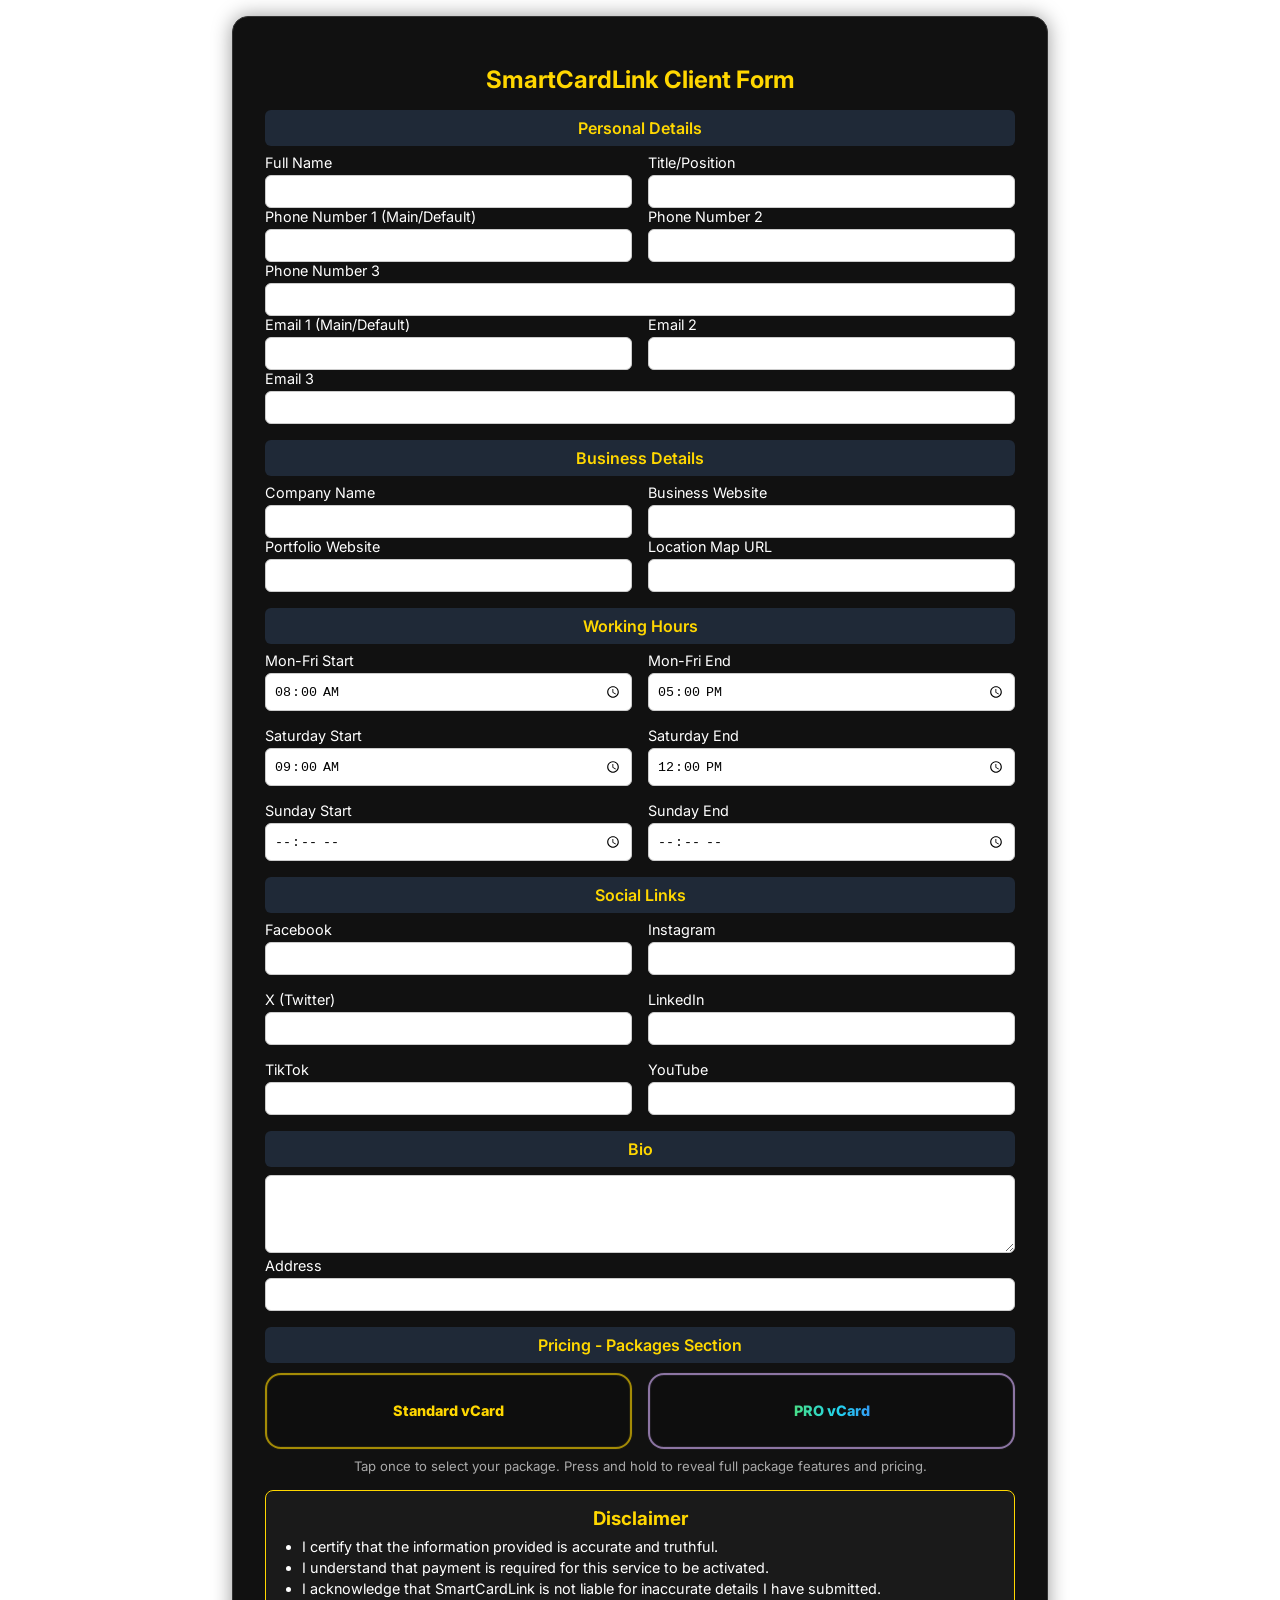
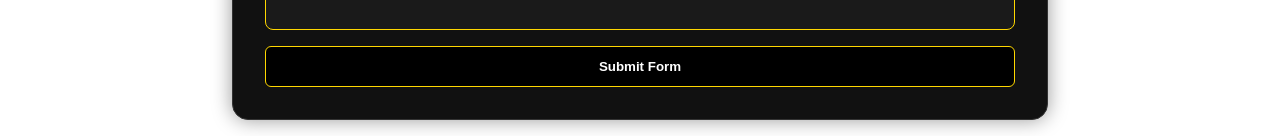
==== commit 18fb7fc1: "Fix toast positioning and finalize client form theme modal polish" ====
--- a/public/client-form.html
+++ b/public/client-form.html
@@ -539,20 +539,13 @@
     padding: 0.82rem 1rem;
     border-radius: 999px;
     font-weight: 800;
-    transition: transform 0.12s ease, box-shadow 0.2s ease, background 0.2s ease, color 0.2s ease, border-color 0.2s ease;
-}
-
+    transition: transform 0.12s ease, box-shadow 0.2s ease;
+}
 .theme-popup-btn:active {
     transform: scale(0.96);
     box-shadow: 0 4px 10px rgba(0,0,0,0.3) inset;
 }
 
-.theme-popup-btn.saved-state {
-    background: linear-gradient(135deg, rgba(16,185,129,0.95), rgba(34,197,94,0.92));
-    color: #ffffff;
-    border: 1px solid rgba(134,239,172,0.65);
-    box-shadow: 0 10px 24px rgba(16,185,129,0.28);
-}
 .theme-popup-btn.secondary {
     background: rgba(255,255,255,0.08);
     color: #fff;
@@ -703,12 +696,6 @@
       width: 100%;
       min-width: 0;
     }
-.theme-popup-btn.saved-state {
-    background: linear-gradient(135deg, rgba(16,185,129,0.95), rgba(34,197,94,0.92));
-    color: #ffffff;
-    border: 1px solid rgba(134,239,172,0.65);
-    box-shadow: 0 10px 24px rgba(16,185,129,0.28);
-}
 }
 
   .form-message {
@@ -947,13 +934,11 @@
     display: flex;
   }
 
-    .copy-toast {
+  .copy-toast {
     position: fixed;
     top: 20px;
     left: 50%;
-    transform: translateX(-50%);
     z-index: 999999;
-
     display: none;
     margin-top: 0.85rem;
     padding: 0.78rem 0.95rem;
@@ -966,14 +951,14 @@
     background: rgba(255,255,255,0.08);
     color: #ffffff;
     opacity: 0;
-    transform: translateY(8px);
+    transform: translate(-50%, 8px);
     transition: opacity 0.22s ease, transform 0.22s ease;
   }
 
   .copy-toast.show {
     display: block;
     opacity: 1;
-    transform: translateY(0);
+    transform: translate(-50%, 0);
   }
 
   .copy-toast.success {
@@ -1329,7 +1314,7 @@
 
 <div class="submission-overlay" id="submissionOverlay">
   <div class="submission-status-card success-state" id="submissionStatusCard">
-    <div class="submission-emoji" id="submissionEmoji">????</div>
+    <div class="submission-emoji" id="submissionEmoji">✅</div>
     <h2 class="submission-title" id="submissionTitle">Details Successfully Submitted</h2>
 <div class="submission-id" id="submissionRecordId">Submission ID: --</div>
 <p class="submission-text" id="submissionText">Your information has been received successfully.</p>
@@ -1757,14 +1742,10 @@
 
 if (themeConfirmBtn) {
   themeConfirmBtn.addEventListener("click", () => {
-    if (themeConfirmBtn.dataset.busy === "true") return;
-    themeConfirmBtn.dataset.busy = "true";
-
     const finalHex = normalizeHex(pendingThemeColor) || "#FFD700";
     const finalThemeName = findThemeNameByHex(finalHex);
 
     confirmedThemeColor = finalHex;
-    pendingThemeColor = finalHex;
 
     if (themeColorInput) themeColorInput.value = finalHex;
     if (themeHex) themeHex.value = finalHex;
@@ -1772,22 +1753,24 @@
     syncThemeUi(finalHex);
     updateThemeConfirmButton();
 
-    themeConfirmBtn.classList.remove("confirm-ready");
-    themeConfirmBtn.classList.add("saved-state");
+    // UX FEEDBACK ON BUTTON
     themeConfirmBtn.textContent = "😊 Theme Color Saved";
+    themeConfirmBtn.style.background = "#16a34a";
+    themeConfirmBtn.style.borderColor = "#16a34a";
+    themeConfirmBtn.style.color = "#fff";
+
     themeConfirmBtn.disabled = true;
 
     setTimeout(() => {
-      closeThemePopup();
+        closeThemePopup();
+
+        // RESET BUTTON
+        themeConfirmBtn.textContent = "Save Theme Color";
+        themeConfirmBtn.style.background = "";
+        themeConfirmBtn.style.borderColor = "";
+        themeConfirmBtn.style.color = "";
+        themeConfirmBtn.disabled = false;
     }, 700);
-
-    setTimeout(() => {
-      themeConfirmBtn.disabled = false;
-      themeConfirmBtn.classList.remove("saved-state");
-      themeConfirmBtn.dataset.busy = "false";
-      updateThemeConfirmButton();
-    }, 950);
-  });
 });
 }
 
@@ -1989,7 +1972,7 @@
   submissionActions.classList.add("show");
 
   submissionStatusCard.className = "submission-status-card success-state";
-  submissionEmoji.textContent = "?";
+  submissionEmoji.textContent = "✅";
   submissionTitle.textContent = "Submission Successful";
   submissionRecordId.textContent = "Submission ID: " + recordId;
   submissionRecordId.style.display = "inline-block";
@@ -2170,3 +2153,6 @@
 
 
 
+
+
+
